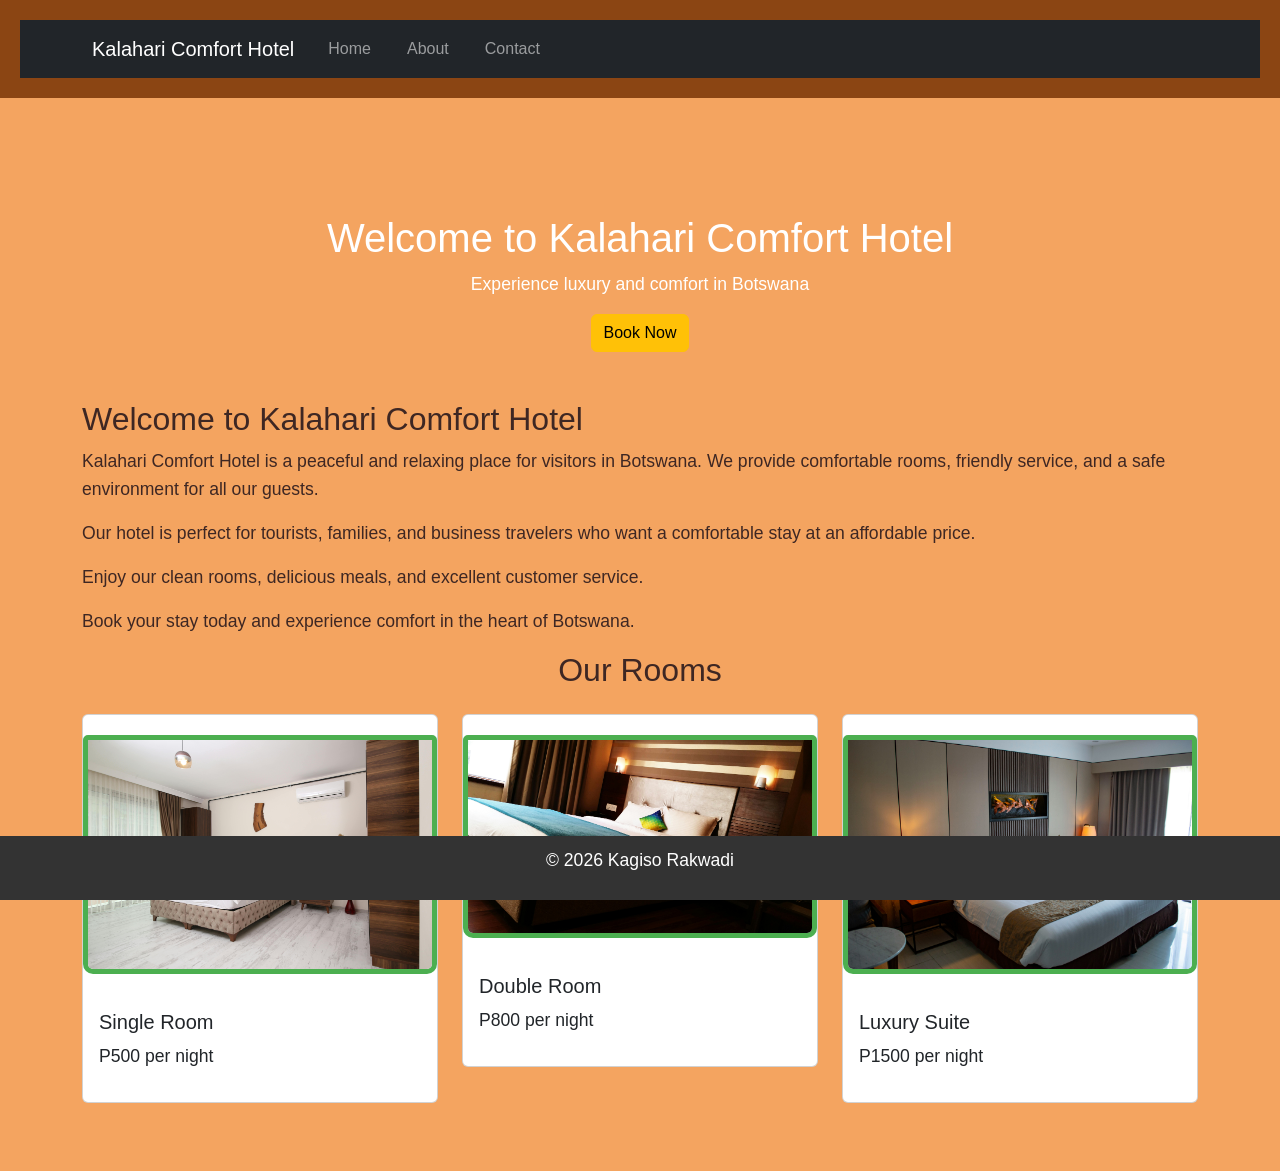
==== index.html @ 1fc7b461 "Update index.html" ====
<!DOCTYPE html>
<html lang="en">
<head>
    <meta charset="UTF-8">
    <meta name="viewport" content="width=device-width, initial-scale=1.0">
    <title>Kalahari Comfort Hotel Website</title>
    <link href="https://cdn.jsdelivr.net/npm/bootstrap@5.3.0/dist/css/bootstrap.min.css" rel="stylesheet">
    <link rel="stylesheet" href="styles.css">
</head>
<body>
    <header>
<nav class="navbar navbar-expand-lg navbar-dark bg-dark">

<div class="container">

<a class="navbar-brand" href="index.html">Kalahari Comfort Hotel</a>

<button class="navbar-toggler" type="button" data-bs-toggle="collapse" data-bs-target="#navbarNav">

<span class="navbar-toggler-icon"></span>

</button>

<div class="collapse navbar-collapse" id="navbarNav">

<ul class="navbar-nav">

<li class="nav-item">
<a class="nav-link" href="index.html">Home</a>
</li>

<li class="nav-item">
<a class="nav-link" href="about.html">About</a>
</li>

<li class="nav-item">
<a class="nav-link" href="contact.html">Contact</a>
</li>

</ul>

</div>

</div>

</nav>
</header>
        

<main class="container my-5">
    <div class="hero text-center text-white p-5" style="background-image: url('https://images.unsplash.com/photo-1501117716987-c8e1ecb2102b'); background-size: cover;">
    <h1>Welcome to Kalahari Comfort Hotel</h1>
    <p>Experience luxury and comfort in Botswana</p>
    <a href="contact.html" class="btn btn-warning">Book Now</a>
</div>

<h2>Welcome to Kalahari Comfort Hotel</h2>

<p>Kalahari Comfort Hotel is a peaceful and relaxing place for visitors in Botswana. We provide comfortable rooms, friendly service, and a safe environment for all our guests.</p>

<p>Our hotel is perfect for tourists, families, and business travelers who want a comfortable stay at an affordable price.</p>

<p>Enjoy our clean rooms, delicious meals, and excellent customer service.</p>

<p>Book your stay today and experience comfort in the heart of Botswana.</p>

<h2 class="text-center mb-4">Our Rooms</h2>

<div class="row">

<div class="col-md-4">
<div class="card">
<img src="Single room.jpg" class="card-img-top" alt="Single Room">
<div class="card-body">
<h5 class="card-title">Single Room</h5>
<p>P500 per night</p>
</div>
</div>
</div>

<div class="col-md-4">
<div class="card">
<img src="Double room.jpg" class="card-img-top" alt="Double Room">
<div class="card-body">
<h5 class="card-title">Double Room</h5>
<p>P800 per night</p>
</div>
</div>
</div>

<div class="col-md-4">
<div class="card">
<img src="Luxury suite.jpg" class="card-img-top" alt="Luxury Suite">
<div class="card-body">
<h5 class="card-title">Luxury Suite</h5>
<p>P1500 per night</p>
</div>
</div>
</div>

    </div>

</main>
    

    <footer>
        <p>&copy; 2026 Kagiso Rakwadi</p>
    </footer>
    <script src="https://cdn.jsdelivr.net/npm/@popperjs/core@2.11.6/dist/umd/popper.min.js"></script>

<script src="https://cdn.jsdelivr.net/npm/bootstrap@5.3.0/dist/js/bootstrap.min.js"></script>
</body>
</html>
---- styles.css ----
body {
    font-family: Arial, sans-serif;
    color: #3e2723;
    background-color: #f4a460;

    margin: 0;
    padding: 0;
    line-height: 1.6;
}

header {
    background-color: #8b4513;
    color: white;
    padding: 20px;
    text-align: center;
}
header h1 {
margin: 0;
}

nav a {
    color: #ffd700; /* gold color */
    text-decoration: none;
    margin: 0 10px;
}

nav a:hover {
text-decoration: underline;
}

main {
padding: 20px;
max-width: 800px;
margin: 0 auto;
}

main img {
max-width: 100%;
height: auto;
display: block;
margin: 20px 0;
}

footer {
background-color: #333;
color: white;
text-align: center;
padding: 10px;
position: fixed;
bottom: 0;
width: 100%;
}

p {
font-size: 1.1em;
}

a {
color: #4CAF50;
text-decoration: none;
}

a:hover {
text-decoration: underline;
}

img {
border: 5px solid #4CAF50;
border-radius: 10px;
}

main a[href^="mailto:"] {
color: #ff5722;
font-weight: bold;
}
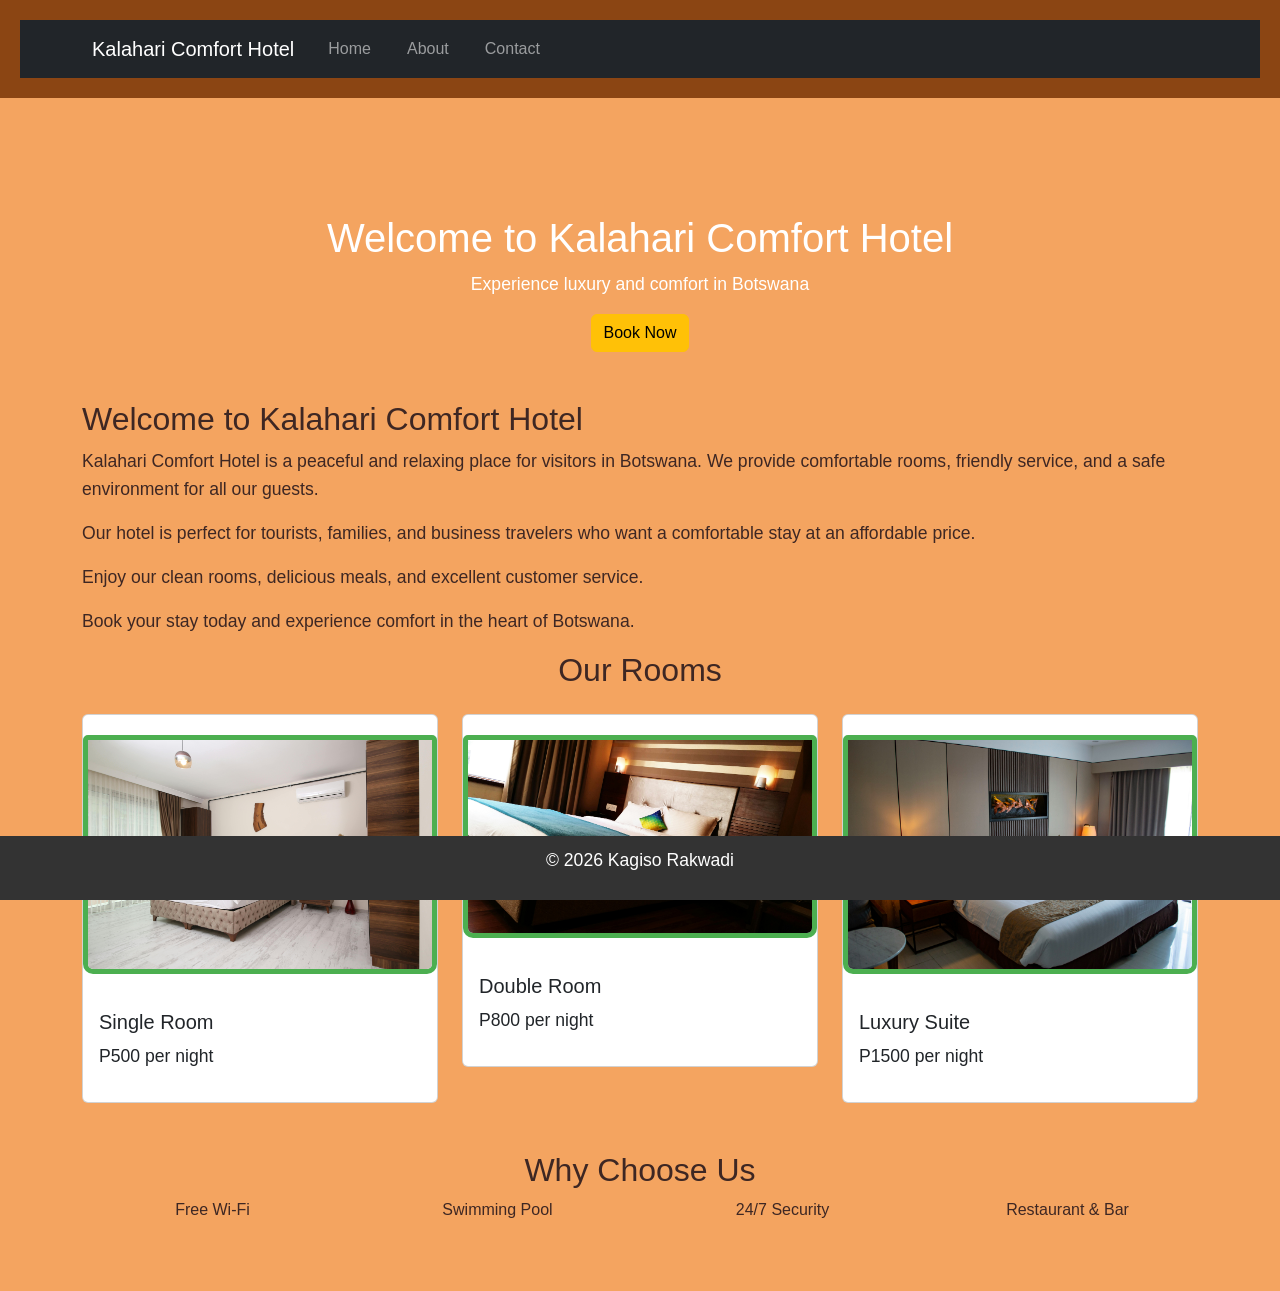
==== commit 0c9b9615: "Update index.html" ====
--- a/index.html
+++ b/index.html
@@ -99,6 +99,14 @@
 </div>
 
     </div>
+    <h2 class="text-center mt-5">Why Choose Us</h2>
+
+<div class="row text-center">
+  <div class="col-md-3">Free Wi-Fi</div>
+  <div class="col-md-3">Swimming Pool</div>
+  <div class="col-md-3">24/7 Security</div>
+  <div class="col-md-3">Restaurant & Bar</div>
+</div>
 
 </main>
     
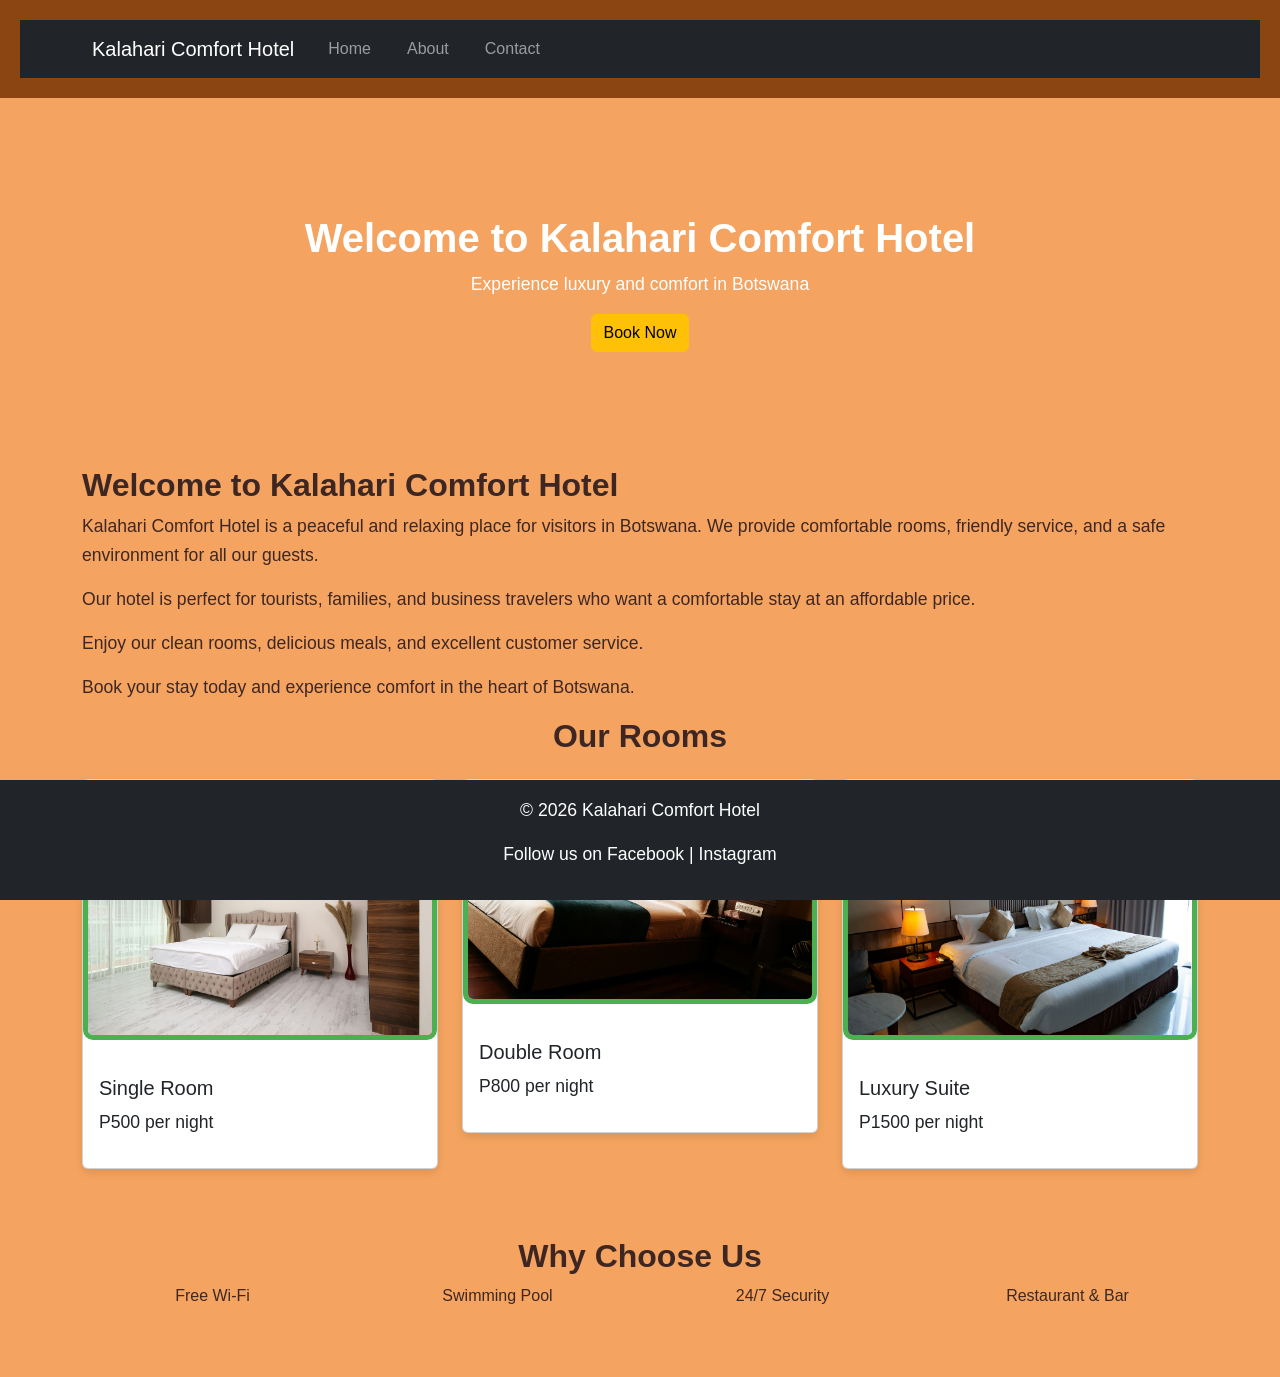
==== commit c18a7e36: "Update index.html" ====
--- a/index.html
+++ b/index.html
@@ -111,8 +111,9 @@
 </main>
     
 
-    <footer>
-        <p>&copy; 2026 Kagiso Rakwadi</p>
+    <footer class="text-center bg-dark text-white p-3">
+  <p>© 2026 Kalahari Comfort Hotel</p>
+  <p>Follow us on Facebook | Instagram</p>
     </footer>
     <script src="https://cdn.jsdelivr.net/npm/@popperjs/core@2.11.6/dist/umd/popper.min.js"></script>
 
--- a/styles.css
+++ b/styles.css
@@ -74,3 +74,15 @@
 color: #ff5722;
 font-weight: bold;
 }
+h1, h2 {
+    font-weight: bold;
+}
+
+.card {
+    margin-bottom: 20px;
+    box-shadow: 0 4px 8px rgba(0,0,0,0.1);
+}
+
+.hero {
+    height: 300px;
+}
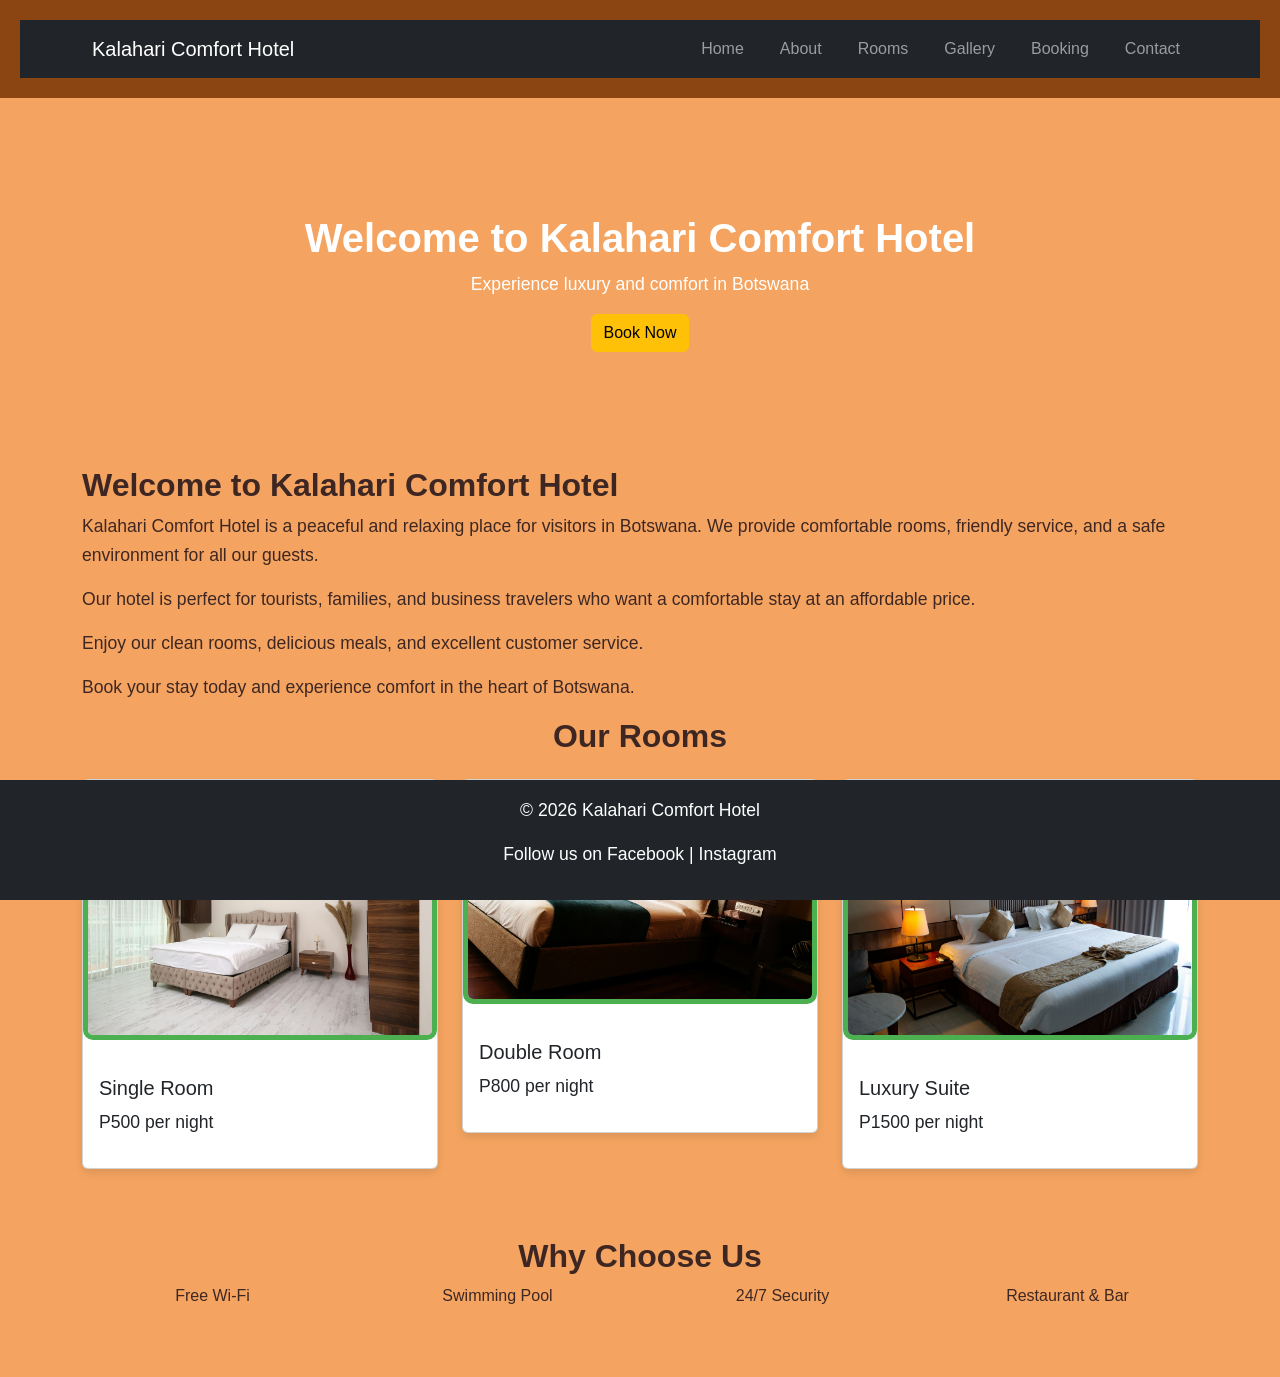
==== commit 4d62c133: "Update index.html" ====
--- a/index.html
+++ b/index.html
@@ -10,39 +10,19 @@
 <body>
     <header>
 <nav class="navbar navbar-expand-lg navbar-dark bg-dark">
+  <div class="container">
+    <a class="navbar-brand" href="index.html">Kalahari Comfort Hotel</a>
 
-<div class="container">
+    <ul class="navbar-nav">
+      <li class="nav-item"><a class="nav-link" href="index.html">Home</a></li>
+      <li class="nav-item"><a class="nav-link" href="about.html">About</a></li>
+      <li class="nav-item"><a class="nav-link" href="rooms.html">Rooms</a></li>
+      <li class="nav-item"><a class="nav-link" href="gallery.html">Gallery</a></li>
+      <li class="nav-item"><a class="nav-link" href="booking.html">Booking</a></li>
+      <li class="nav-item"><a class="nav-link" href="contact.html">Contact</a></li>
+    </ul>
 
-<a class="navbar-brand" href="index.html">Kalahari Comfort Hotel</a>
-
-<button class="navbar-toggler" type="button" data-bs-toggle="collapse" data-bs-target="#navbarNav">
-
-<span class="navbar-toggler-icon"></span>
-
-</button>
-
-<div class="collapse navbar-collapse" id="navbarNav">
-
-<ul class="navbar-nav">
-
-<li class="nav-item">
-<a class="nav-link" href="index.html">Home</a>
-</li>
-
-<li class="nav-item">
-<a class="nav-link" href="about.html">About</a>
-</li>
-
-<li class="nav-item">
-<a class="nav-link" href="contact.html">Contact</a>
-</li>
-
-</ul>
-
-</div>
-
-</div>
-
+  </div>
 </nav>
 </header>
         
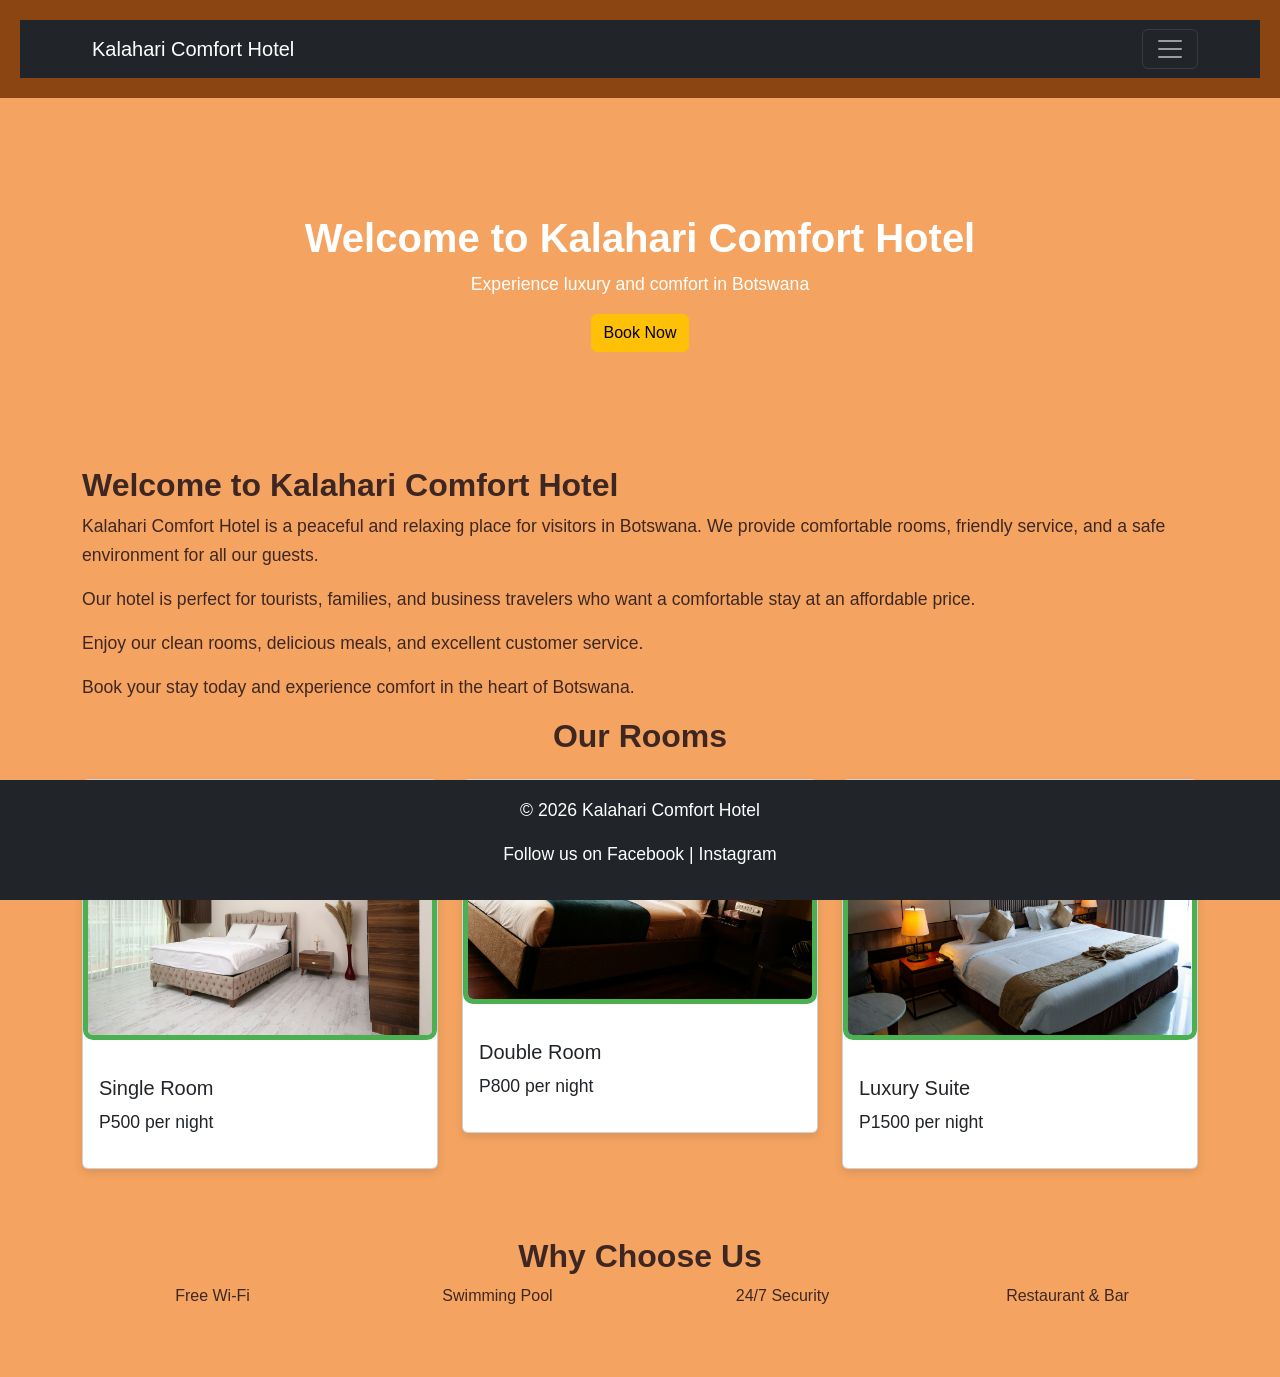
==== commit 9a0c78e6: "Update index.html" ====
--- a/index.html
+++ b/index.html
@@ -9,18 +9,30 @@
 </head>
 <body>
     <header>
-<nav class="navbar navbar-expand-lg navbar-dark bg-dark">
+<nav class="navbar navbar-dark bg-dark">
   <div class="container">
-    <a class="navbar-brand" href="index.html">Kalahari Comfort Hotel</a>
 
-    <ul class="navbar-nav">
-      <li class="nav-item"><a class="nav-link" href="index.html">Home</a></li>
-      <li class="nav-item"><a class="nav-link" href="about.html">About</a></li>
-      <li class="nav-item"><a class="nav-link" href="rooms.html">Rooms</a></li>
-      <li class="nav-item"><a class="nav-link" href="gallery.html">Gallery</a></li>
-      <li class="nav-item"><a class="nav-link" href="booking.html">Booking</a></li>
-      <li class="nav-item"><a class="nav-link" href="contact.html">Contact</a></li>
-    </ul>
+    <!-- Website Name -->
+    <a class="navbar-brand" href="index.html">
+      Kalahari Comfort Hotel
+    </a>
+
+    <!-- Hamburger Button -->
+    <button class="navbar-toggler" type="button" data-bs-toggle="collapse" data-bs-target="#menu">
+      <span class="navbar-toggler-icon"></span>
+    </button>
+
+    <!-- Menu Links -->
+    <div class="collapse navbar-collapse" id="menu">
+      <ul class="navbar-nav ms-auto text-end">
+        <li class="nav-item"><a class="nav-link" href="index.html">Home</a></li>
+        <li class="nav-item"><a class="nav-link" href="about.html">About</a></li>
+        <li class="nav-item"><a class="nav-link" href="rooms.html">Rooms</a></li>
+        <li class="nav-item"><a class="nav-link" href="gallery.html">Gallery</a></li>
+        <li class="nav-item"><a class="nav-link" href="booking.html">Booking</a></li>
+        <li class="nav-item"><a class="nav-link" href="contact.html">Contact</a></li>
+      </ul>
+    </div>
 
   </div>
 </nav>
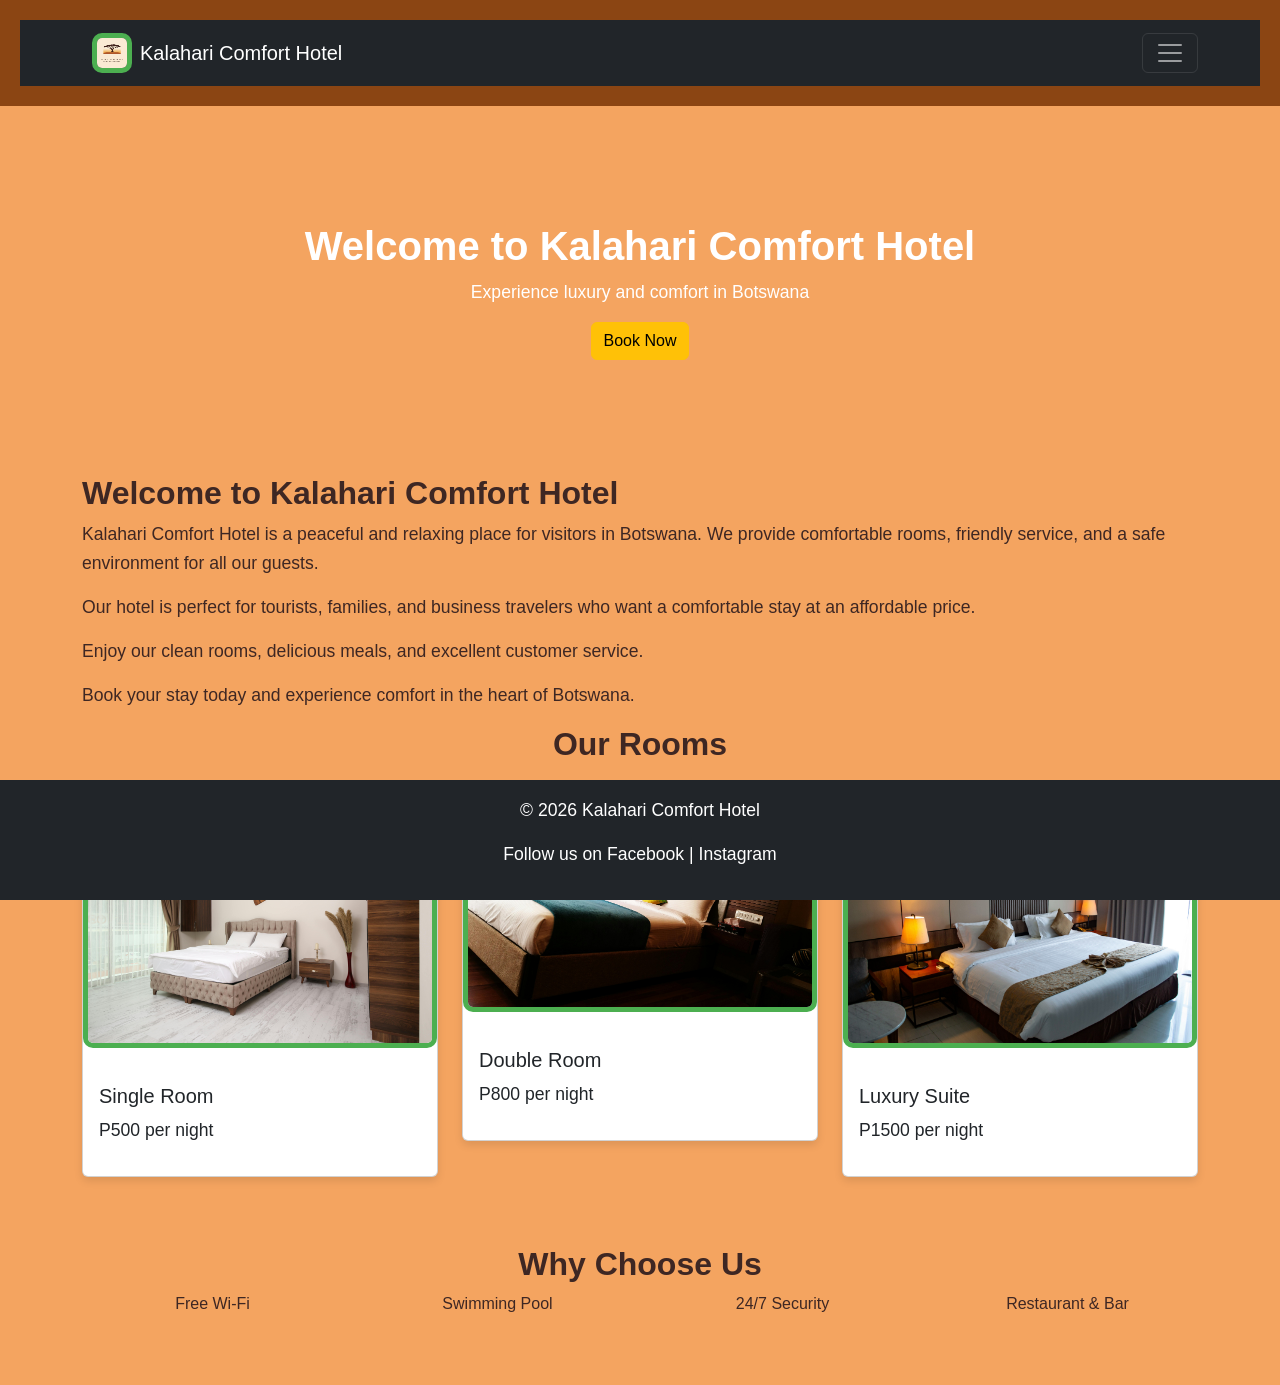
==== commit a87c03da: "Update index.html" ====
--- a/index.html
+++ b/index.html
@@ -13,8 +13,9 @@
   <div class="container">
 
     <!-- Website Name -->
-    <a class="navbar-brand" href="index.html">
-      Kalahari Comfort Hotel
+    <a class="navbar-brand d-flex align-items-center" href="index.html">
+    <img src="logo.jpg" alt="Logo" width="40" height="40" class="me-2">
+    Kalahari Comfort Hotel
     </a>
 
     <!-- Hamburger Button -->
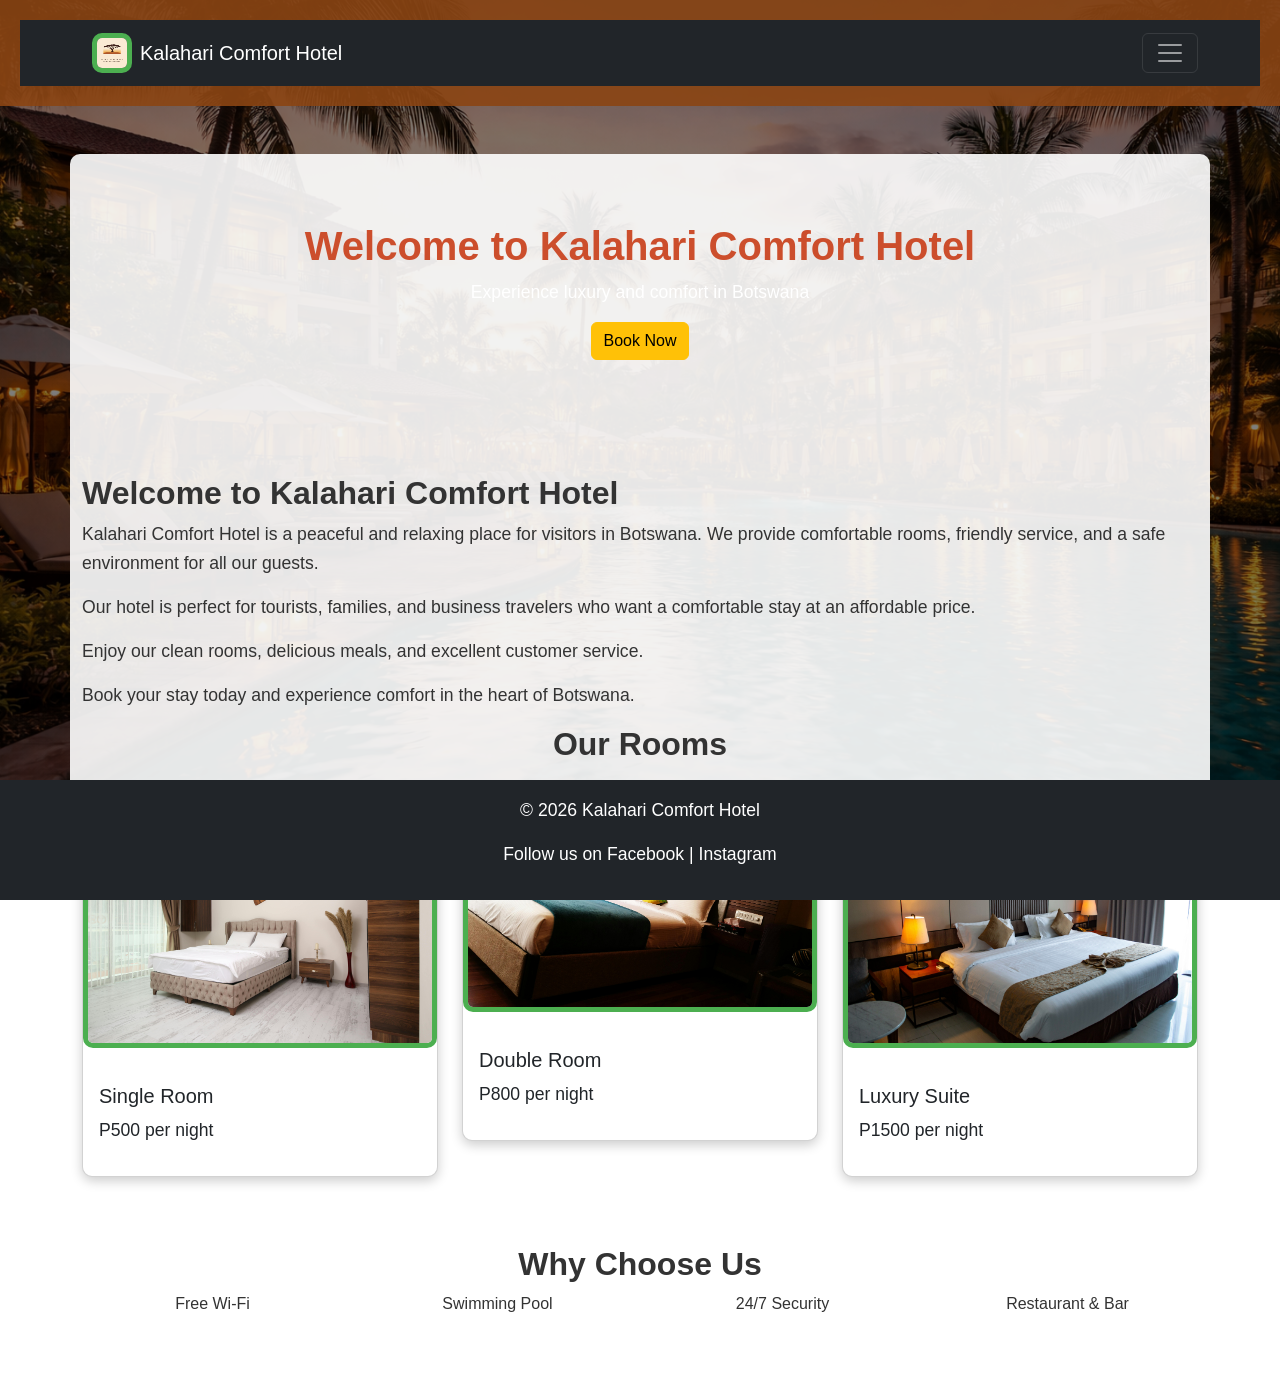
==== commit 20e15126: "Update index.html" ====
--- a/index.html
+++ b/index.html
@@ -42,7 +42,7 @@
 
 <main class="container my-5">
     <div class="hero text-center text-white p-5" style="background-image: url('https://images.unsplash.com/photo-1501117716987-c8e1ecb2102b'); background-size: cover;">
-    <h1>Welcome to Kalahari Comfort Hotel</h1>
+    <h1 class="hero-title">Welcome to Kalahari Comfort Hotel</h1>
     <p>Experience luxury and comfort in Botswana</p>
     <a href="contact.html" class="btn btn-warning">Book Now</a>
 </div>
--- a/styles.css
+++ b/styles.css
@@ -1,88 +1,132 @@
-
 body {
     font-family: Arial, sans-serif;
+
+    /* BACKGROUND IMAGE */
+    background-image: url("Background.png");
+    background-size: cover;
+    background-position: center;
+    background-repeat: no-repeat;
+    background-attachment: fixed;
+
     color: #3e2723;
-    background-color: #f4a460;
 
     margin: 0;
     padding: 0;
     line-height: 1.6;
 }
 
+/* DARK OVERLAY */
+body::before {
+    content: "";
+    position: fixed;
+    top: 0;
+    left: 0;
+    width: 100%;
+    height: 100%;
+
+    background: rgba(0, 0, 0, 0.5);
+    z-index: -1;
+}
+
 header {
-    background-color: #8b4513;
+    background-color: rgba(139, 69, 19, 0.9); /* slightly transparent */
     color: white;
     padding: 20px;
     text-align: center;
 }
+
 header h1 {
-margin: 0;
+    margin: 0;
 }
 
 nav a {
-    color: #ffd700; /* gold color */
+    color: #ffd700; /* gold */
     text-decoration: none;
     margin: 0 10px;
 }
 
 nav a:hover {
-text-decoration: underline;
+    text-decoration: underline;
 }
 
+/* MAIN CONTENT BOX */
 main {
-padding: 20px;
-max-width: 800px;
-margin: 0 auto;
+    background: rgba(255, 255, 255, 0.9); /* white card */
+    color: #333;
+    padding: 20px;
+    max-width: 900px;
+    margin: 20px auto;
+    border-radius: 10px;
 }
 
+/* IMAGES */
 main img {
-max-width: 100%;
-height: auto;
-display: block;
-margin: 20px 0;
+    max-width: 100%;
+    height: auto;
+    display: block;
+    margin: 20px 0;
 }
 
-footer {
-background-color: #333;
-color: white;
-text-align: center;
-padding: 10px;
-position: fixed;
-bottom: 0;
-width: 100%;
+img {
+    border: 5px solid #4CAF50;
+    border-radius: 10px;
+    transition: 0.3s;
 }
 
+img:hover {
+    transform: scale(1.05);
+}
+
+/* FOOTER */
+footer {
+    background-color: rgba(51, 51, 51, 0.9);
+    color: white;
+    text-align: center;
+    padding: 10px;
+    position: fixed;
+    bottom: 0;
+    width: 100%;
+}
+
+/* TEXT */
 p {
-font-size: 1.1em;
+    font-size: 1.1em;
 }
 
 a {
-color: #4CAF50;
-text-decoration: none;
+    color: #4CAF50;
+    text-decoration: none;
 }
 
 a:hover {
-text-decoration: underline;
-}
-
-img {
-border: 5px solid #4CAF50;
-border-radius: 10px;
+    text-decoration: underline;
 }
 
 main a[href^="mailto:"] {
-color: #ff5722;
-font-weight: bold;
+    color: #ff5722;
+    font-weight: bold;
 }
+
 h1, h2 {
     font-weight: bold;
 }
 
+/* CARDS */
 .card {
     margin-bottom: 20px;
-    box-shadow: 0 4px 8px rgba(0,0,0,0.1);
+    box-shadow: 0 4px 12px rgba(0,0,0,0.2);
+    border-radius: 10px;
 }
 
+/* HERO SECTION */
 .hero {
     height: 300px;
 }
+
+/* FILTER SUPPORT */
+.filter {
+    display: none;
+    }
+.hero-title {
+    color: #cc4e2c; /* deep terracotta */
+    }
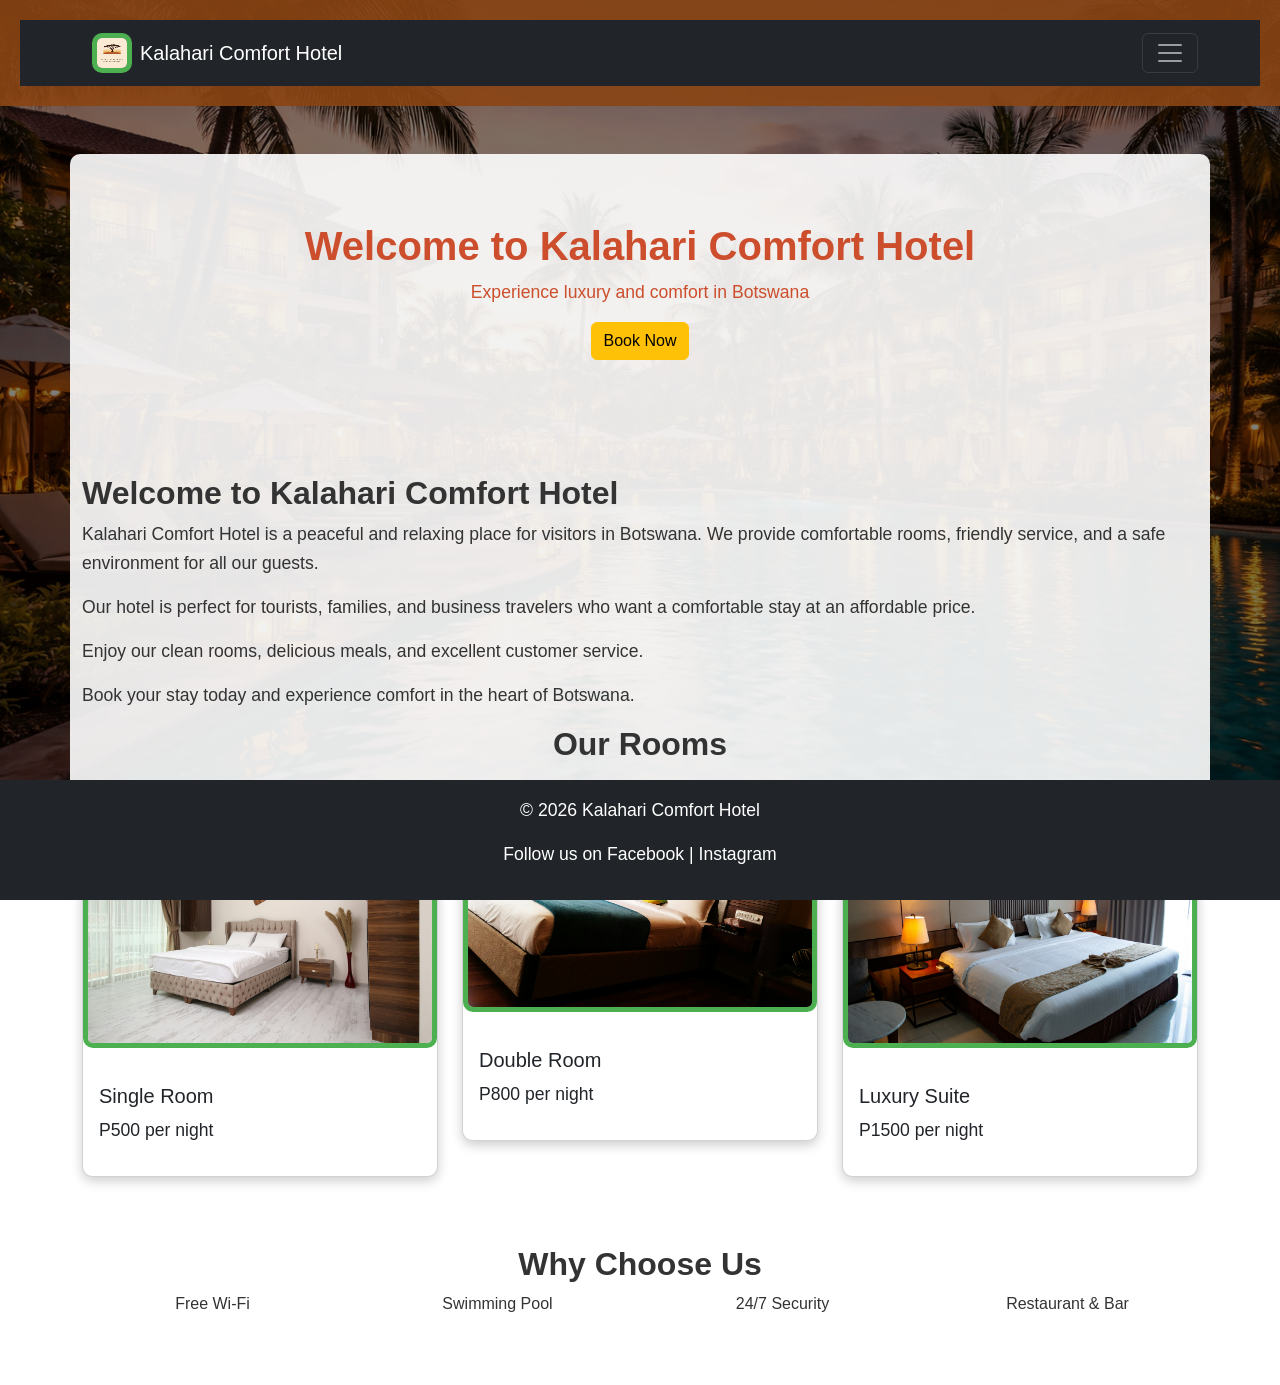
==== commit cac2ca21: "Update index.html" ====
--- a/index.html
+++ b/index.html
@@ -43,7 +43,7 @@
 <main class="container my-5">
     <div class="hero text-center text-white p-5" style="background-image: url('https://images.unsplash.com/photo-1501117716987-c8e1ecb2102b'); background-size: cover;">
     <h1 class="hero-title">Welcome to Kalahari Comfort Hotel</h1>
-    <p>Experience luxury and comfort in Botswana</p>
+    <p class="hero-text">Experience luxury and comfort in Botswana</p>
     <a href="contact.html" class="btn btn-warning">Book Now</a>
 </div>
 
--- a/styles.css
+++ b/styles.css
@@ -130,3 +130,6 @@
 .hero-title {
     color: #cc4e2c; /* deep terracotta */
     }
+.hero-text {
+    color: #cc4e2c; /* deep terracotta */
+}
